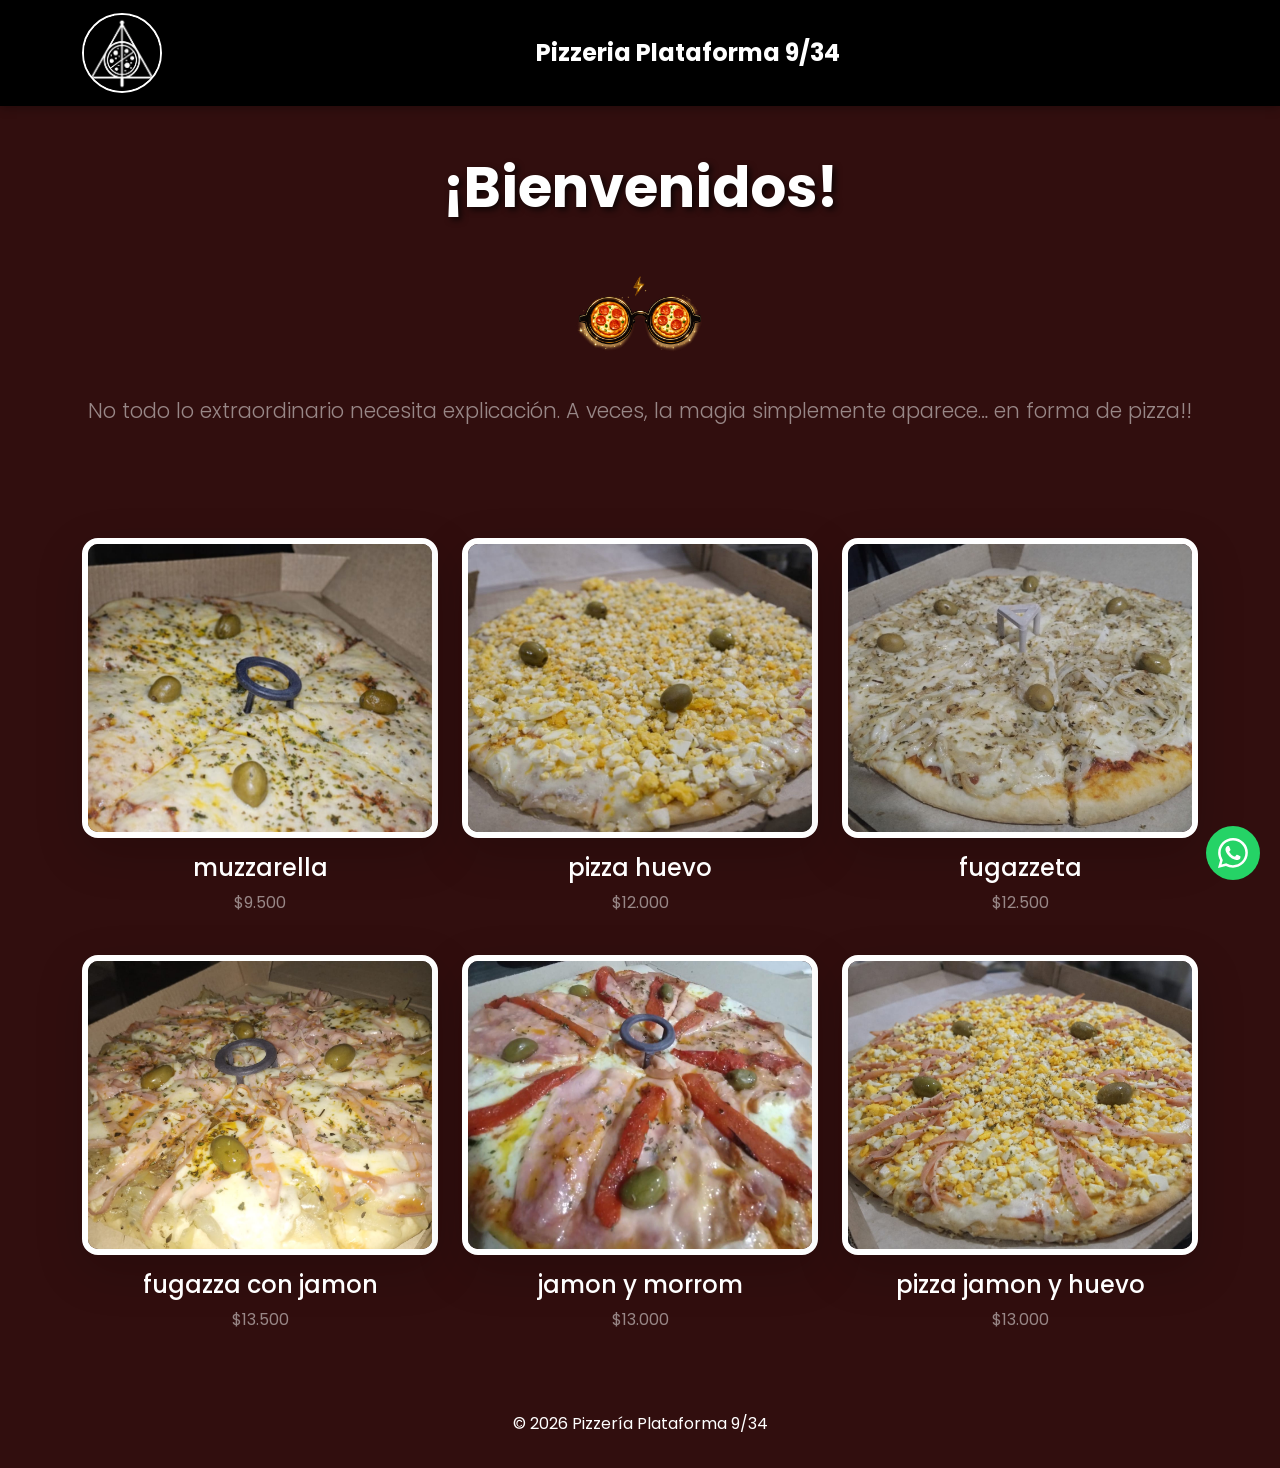
==== index.html @ 2cfe9c12 "primer commit , pizzas" ====
<!DOCTYPE html>
<html lang="es">

<head>
    <meta charset="UTF-8">
    <meta name="viewport" content="width=device-width, initial-scale=1.0">
    <title>pizzeria plataforma 9/34</title>
    <link href="https://cdn.jsdelivr.net/npm/bootstrap@5.3.3/dist/css/bootstrap.min.css" rel="stylesheet">
    <link href="style.css" rel="stylesheet">
    <link href="https://fonts.googleapis.com/css2?family=Poppins:wght@400;700&display=swap" rel="stylesheet">
</head>

<body>
    <header>
        <nav class="navbar navbar-dark navbar-custom">
            <div class="container">
                <a class="navbar-brand logo-custom" href="#">
                    <img src="imagenes/logo.png" alt="Logo" width="80" height="80">
                </a>
                <span class="navbar-text mx-auto title-custom">Pizzeria Plataforma 9/34</span>
            </div>
        </nav>
    </header>
    <main>
        <div class="container text-center py-5">
            <h1 class="display-4 fw-bold text-white mb-4" style="text-shadow: 3px 3px 6px rgba(0,0,0,0.7);">
                ¡Bienvenidos!</h1>
            <img src="imagenes/gafas-pizza.png" class="gafas">
            <p class="lead text-white-50" style="font-size: 1.3rem;">
                No todo lo extraordinario necesita explicación. A veces, la magia simplemente aparece… en forma de
                pizza!!
            </p>
        </div>

        <section class="container py-5">
            <div class="row g-4">
                <div class="col-12 col-sm-6 col-md-4">
                    <img src="imagenes/pizza-muzza-comun.jpg" class="img-fluid rounded-4 shadow-lg w-100"
                        alt="Pizza muzzarella" style="height: 300px; object-fit: cover;">
                    <h4 class="text-white mt-3 text-center">muzzarella</h4>
                    <p class="text-white-50 text-center">$9.500</p>
                </div>
                <div class="col-12 col-sm-6 col-md-4">
                    <img src="imagenes/pizza-huevo.jpg" class="img-fluid rounded-4 shadow-lg w-100" alt="Pizza huevo"
                        style="height: 300px; object-fit: cover;">
                    <h4 class="text-white mt-3 text-center">pizza huevo</h4>
                    <p class="text-white-50 text-center">$12.000</p>
                </div>



                <div class="col-12 col-sm-6 col-md-4">
                    <img src="imagenes/fugazzeta.jpg" class="img-fluid rounded-4 shadow-lg w-100" alt="Pizza fugazzeta"
                        style="height: 300px; object-fit: cover;">
                    <h4 class="text-white mt-3 text-center">fugazzeta</h4>
                    <p class="text-white-50 text-center">$12.500</p>
                </div>
                <div class="col-12 col-sm-6 col-md-4">
                    <img src="imagenes/fugazza-con-jamon.jpg" class="img-fluid rounded-4 shadow-lg w-100"
                        alt="Pizza fugaza con jamon" style="height: 300px; object-fit: cover;">
                    <h4 class="text-white mt-3 text-center">fugazza con jamon</h4>
                    <p class="text-white-50 text-center">$13.500</p>
                </div>

                <div class="col-12 col-sm-6 col-md-4">
                    <img src="imagenes/pizza-jamon-y-morrom.jpg" class="img-fluid rounded-4 shadow-lg w-100"
                        alt="Pizza jamon y morrom" style="height: 300px; object-fit: cover;">
                    <h4 class="text-white mt-3 text-center">jamon y morrom</h4>
                    <p class="text-white-50 text-center">$13.000</p>
                </div>
                <div class="col-12 col-sm-6 col-md-4">
                    <img src="imagenes/pizza jamon huevo.jpg" class="img-fluid rounded-4 shadow-lg w-100"
                        alt="Pizza jamon y morrom" style="height: 300px; object-fit: cover;">
                    <h4 class="text-white mt-3 text-center">pizza jamon y huevo </h4>
                    <p class="text-white-50 text-center">$13.000</p>
                </div>
            </div>

        </section>
    </main>
    <footer class="text-center text-white py-3">
        <p>© 2026 Pizzería Plataforma 9/34</p>
    </footer>


    <a href="https://wa.me/1125260743" target="_blank" class="whatsapp-btn">

        <svg xmlns="http://www.w3.org/2000/svg" width="40" height="40" fill="white" viewBox="0 0 16 16">
            <path
                d="M13.601 2.326A7.85 7.85 0 0 0 7.994 0C3.627 0 .068 3.558.064 7.926c0 1.399.366 2.76 1.057 3.965L0 16l4.204-1.102a7.9 7.9 0 0 0 3.79.965h.004c4.368 0 7.926-3.558 7.93-7.93A7.9 7.9 0 0 0 13.6 2.326zM7.994 14.521a6.6 6.6 0 0 1-3.356-.92l-.24-.144-2.494.654.666-2.433-.156-.251a6.56 6.56 0 0 1-1.007-3.505c0-3.626 2.957-6.584 6.591-6.584a6.56 6.56 0 0 1 4.66 1.931 6.56 6.56 0 0 1 1.928 4.66c-.004 3.639-2.961 6.592-6.592 6.592m3.615-4.934c-.197-.099-1.17-.578-1.353-.646-.182-.065-.315-.099-.445.099-.133.197-.513.646-.627.775-.114.133-.232.148-.43.05-.197-.1-.836-.308-1.592-.985-.59-.525-.985-1.175-1.103-1.372-.114-.198-.011-.304.088-.403.087-.088.197-.232.296-.346.1-.114.133-.198.198-.33.065-.134.034-.248-.015-.347-.05-.099-.445-1.076-.612-1.47-.16-.389-.323-.335-.445-.34-.114-.007-.247-.007-.38-.007a.73.73 0 0 0-.529.247c-.182.198-.691.677-.691 1.654s.71 1.916.81 2.049c.098.133 1.394 2.132 3.383 2.992.47.205.84.326 1.129.418.475.152.904.129 1.246.08.38-.058 1.171-.48 1.338-.943.164-.464.164-.86.114-.943-.049-.084-.182-.133-.38-.232" />
        </svg>

    </a>
</body>

</html>
---- style.css ----
/* RESET Y BODY */
* {
    margin: 0;
    padding: 0;
    box-sizing: border-box;
}

body {
    background-color: #310e0e !important;
    font-family: 'Poppins', sans-serif;
    min-height: 100vh;
}

/* NAVBAR */
.navbar-custom {
    background: linear-gradient(135deg, #000000 0%, #000000 100%) !important;
    box-shadow: 0 2px 10px rgba(0,0,0,0.3);
}

/* LOGO */
.logo-custom img {
    border-radius: 50%;
    border: 2px solid #fff;
}

/* TÍTULO */
.title-custom {
    color: white !important;
    font-size: 1.5rem;
    font-weight: 700;
    text-shadow: 2px 2px 4px rgba(0,0,0,0.5);
}
img {
    border: 6px solid white;
}
.gafas {
    width: 150px;
    transition: transform 0.3s ease;
    border: none;
}

.gafas:hover {
    transform: scale(1.1);
}
.whatsapp-btn {
    position: fixed;
    bottom: 20px;
    right: 20px;
    background-color: #25D366;
    padding: 12px;
    border-radius: 50%;
    z-index: 9999; /* 🔥 importante */
}
.whatsapp-btn svg {
    width: 30px;
    height: 30px;
}
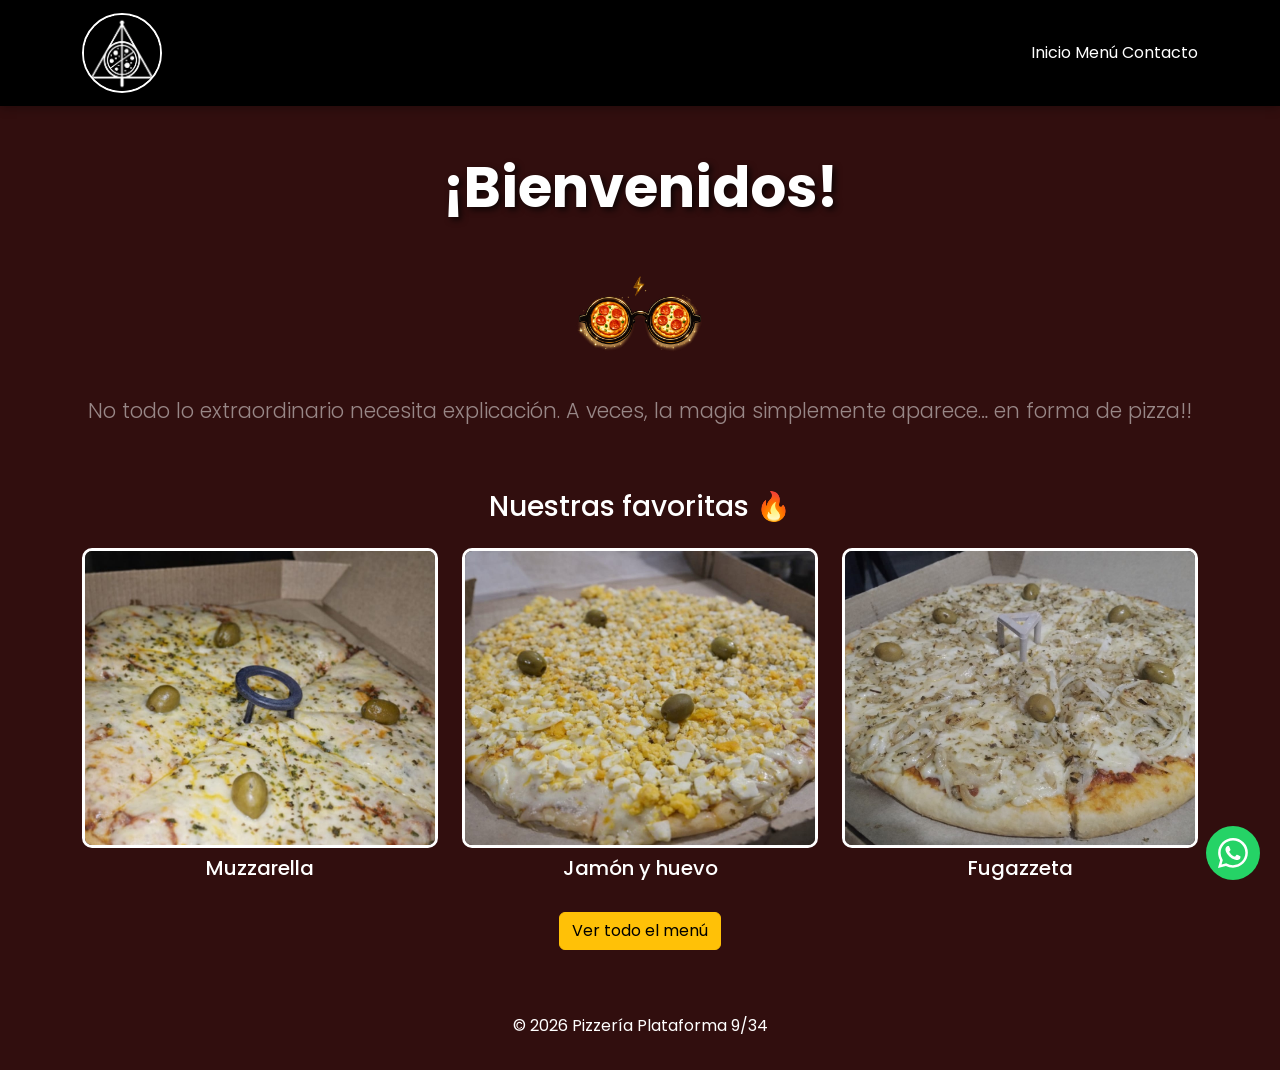
==== commit 4a1eb765: "separacion de menu, contacto etc" ====
--- a/index.html
+++ b/index.html
@@ -14,10 +14,19 @@
     <header>
         <nav class="navbar navbar-dark navbar-custom">
             <div class="container">
-                <a class="navbar-brand logo-custom" href="#">
+
+                <!-- LOGO -->
+                <a class="navbar-brand logo-custom" href="index.html">
                     <img src="imagenes/logo.png" alt="Logo" width="80" height="80">
                 </a>
-                <span class="navbar-text mx-auto title-custom">Pizzeria Plataforma 9/34</span>
+
+                <!-- MENÚ -->
+                <div>
+                    <a class="nav-link d-inline text-white" href="index.html">Inicio</a>
+                    <a class="nav-link d-inline text-white" href="menu.html">Menú</a>
+                    <a class="nav-link d-inline text-white" href="contacto.html">Contacto</a>
+                </div>
+
             </div>
         </nav>
     </header>
@@ -32,50 +41,33 @@
             </p>
         </div>
 
-        <section class="container py-5">
-            <div class="row g-4">
-                <div class="col-12 col-sm-6 col-md-4">
-                    <img src="imagenes/pizza-muzza-comun.jpg" class="img-fluid rounded-4 shadow-lg w-100"
-                        alt="Pizza muzzarella" style="height: 300px; object-fit: cover;">
-                    <h4 class="text-white mt-3 text-center">muzzarella</h4>
-                    <p class="text-white-50 text-center">$9.500</p>
-                </div>
-                <div class="col-12 col-sm-6 col-md-4">
-                    <img src="imagenes/pizza-huevo.jpg" class="img-fluid rounded-4 shadow-lg w-100" alt="Pizza huevo"
-                        style="height: 300px; object-fit: cover;">
-                    <h4 class="text-white mt-3 text-center">pizza huevo</h4>
-                    <p class="text-white-50 text-center">$12.000</p>
+        <section class="container pb-5">
+            <h3 class="text-white text-center mb-4">Nuestras favoritas 🔥</h3>
+
+            <div class="row g-4 text-center">
+
+                <div class="col-md-4">
+                    <img src="imagenes/pizza-muzza-comun.jpg" class="pizza-img">
+                    <h5 class="text-white mt-2">Muzzarella</h5>
                 </div>
 
-
-
-                <div class="col-12 col-sm-6 col-md-4">
-                    <img src="imagenes/fugazzeta.jpg" class="img-fluid rounded-4 shadow-lg w-100" alt="Pizza fugazzeta"
-                        style="height: 300px; object-fit: cover;">
-                    <h4 class="text-white mt-3 text-center">fugazzeta</h4>
-                    <p class="text-white-50 text-center">$12.500</p>
-                </div>
-                <div class="col-12 col-sm-6 col-md-4">
-                    <img src="imagenes/fugazza-con-jamon.jpg" class="img-fluid rounded-4 shadow-lg w-100"
-                        alt="Pizza fugaza con jamon" style="height: 300px; object-fit: cover;">
-                    <h4 class="text-white mt-3 text-center">fugazza con jamon</h4>
-                    <p class="text-white-50 text-center">$13.500</p>
+                <div class="col-md-4">
+                    <img src="imagenes/pizza-huevo.jpg" class="pizza-img">
+                    <h5 class="text-white mt-2">Jamón y huevo</h5>
                 </div>
 
-                <div class="col-12 col-sm-6 col-md-4">
-                    <img src="imagenes/pizza-jamon-y-morrom.jpg" class="img-fluid rounded-4 shadow-lg w-100"
-                        alt="Pizza jamon y morrom" style="height: 300px; object-fit: cover;">
-                    <h4 class="text-white mt-3 text-center">jamon y morrom</h4>
-                    <p class="text-white-50 text-center">$13.000</p>
+                <div class="col-md-4">
+                    <img src="imagenes/fugazzeta.jpg" class="pizza-img">
+                    <h5 class="text-white mt-2">Fugazzeta</h5>
                 </div>
-                <div class="col-12 col-sm-6 col-md-4">
-                    <img src="imagenes/pizza jamon huevo.jpg" class="img-fluid rounded-4 shadow-lg w-100"
-                        alt="Pizza jamon y morrom" style="height: 300px; object-fit: cover;">
-                    <h4 class="text-white mt-3 text-center">pizza jamon y huevo </h4>
-                    <p class="text-white-50 text-center">$13.000</p>
-                </div>
+
             </div>
 
+            <div class="text-center mt-4">
+                <a href="menu.html" class="btn btn-warning">
+                    Ver todo el menú
+                </a>
+            </div>
         </section>
     </main>
     <footer class="text-center text-white py-3">
@@ -83,7 +75,7 @@
     </footer>
 
 
-    <a href="https://wa.me/1125260743" target="_blank" class="whatsapp-btn">
+    <a href="https://wa.me/01125260743" target="_blank" class="whatsapp-btn">
 
         <svg xmlns="http://www.w3.org/2000/svg" width="40" height="40" fill="white" viewBox="0 0 16 16">
             <path
--- a/style.css
+++ b/style.css
@@ -54,4 +54,39 @@
 .whatsapp-btn svg {
     width: 30px;
     height: 30px;
+}
+body {
+    background-color: #111;
+    font-family: 'Poppins', sans-serif;
+}
+
+.pizza-img {
+    width: 100%;
+    height: 300px;
+    object-fit: cover;
+    border: 3px solid white;
+    border-radius: 10px;
+    transition: transform 0.3s;
+}
+
+.pizza-img:hover {
+    transform: scale(1.05);
+}
+a {
+    text-decoration: none;
+    transition: 0.3s;
+}
+
+a:hover {
+    color: #ffc107; 
+}
+.social-icon {
+    font-size: 40px;
+    color: white;
+    transition: 0.3s;
+}
+
+.social-icon:hover {
+    color: #ffc107; /* amarillo */
+    transform: scale(1.2);
 }
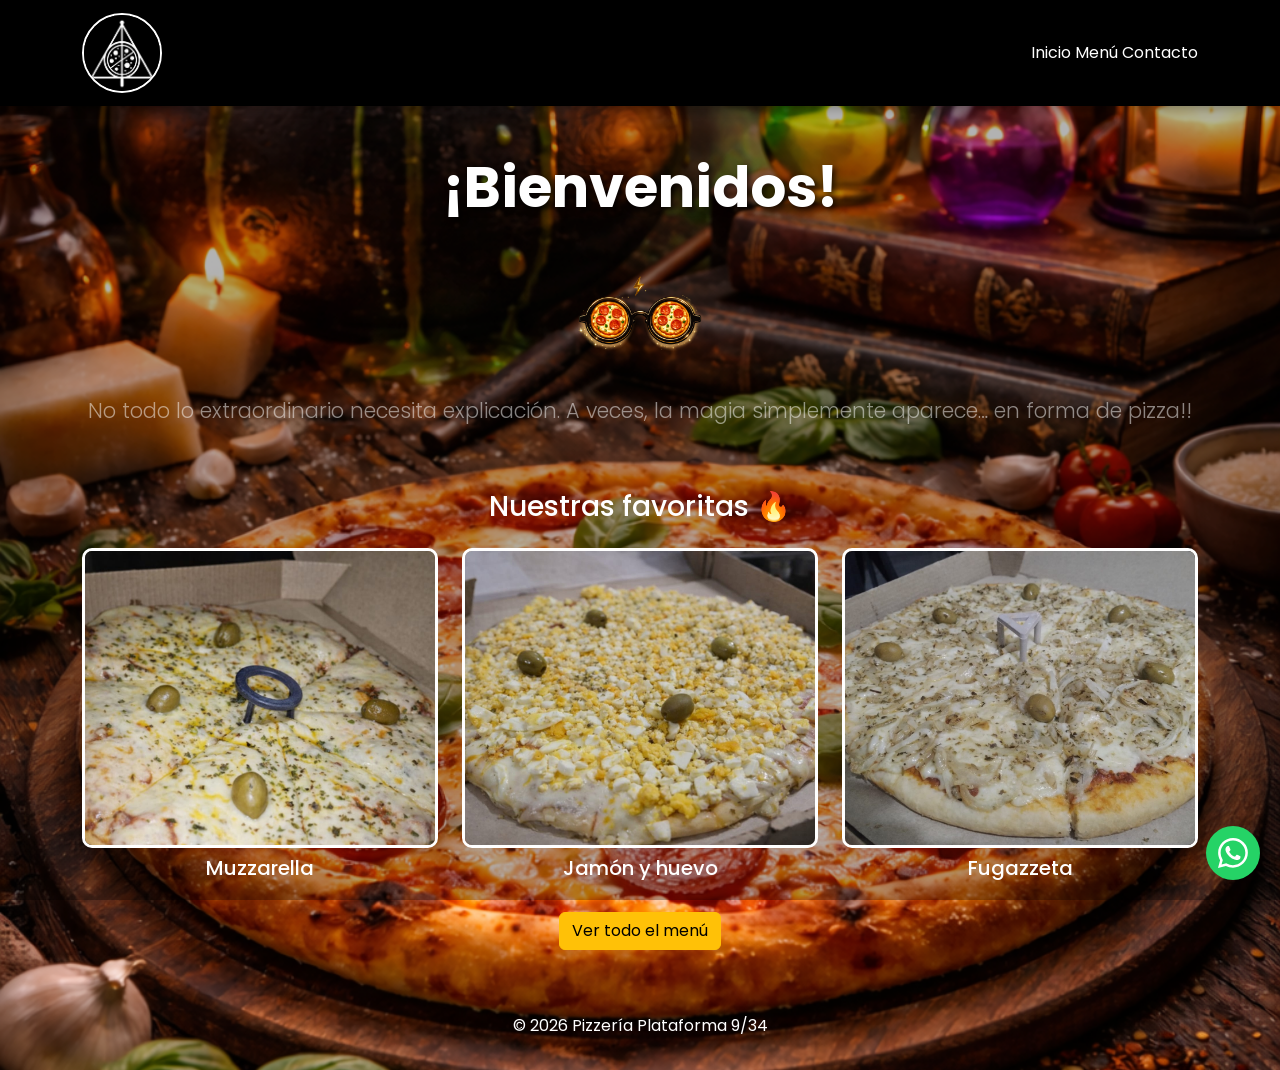
==== commit ccf11bce: "cambios en el menu y el diseño" ====
--- a/index.html
+++ b/index.html
@@ -30,6 +30,7 @@
             </div>
         </nav>
     </header>
+
     <main>
         <div class="container text-center py-5">
             <h1 class="display-4 fw-bold text-white mb-4" style="text-shadow: 3px 3px 6px rgba(0,0,0,0.7);">
--- a/style.css
+++ b/style.css
@@ -89,4 +89,23 @@
 .social-icon:hover {
     color: #ffc107; /* amarillo */
     transform: scale(1.2);
+}
+body {
+    background: url("imagenes/7f8afb6d-c034-4e21-b0c6-99afd67e82d1.png") no-repeat center center;
+    background-size: cover;
+    font-family: 'Poppins', sans-serif;
+}
+
+/* OSCURECER SUAVE PARA QUE SE LEA EL TEXTO */
+body::before {
+    content: "";
+    position: fixed;
+    top: 0;
+    left: 0;
+    width: 100%;
+    height: 100%;
+
+    background: rgba(0, 0, 0, 0.3); /* suave */
+
+    z-index: -1;
 }
